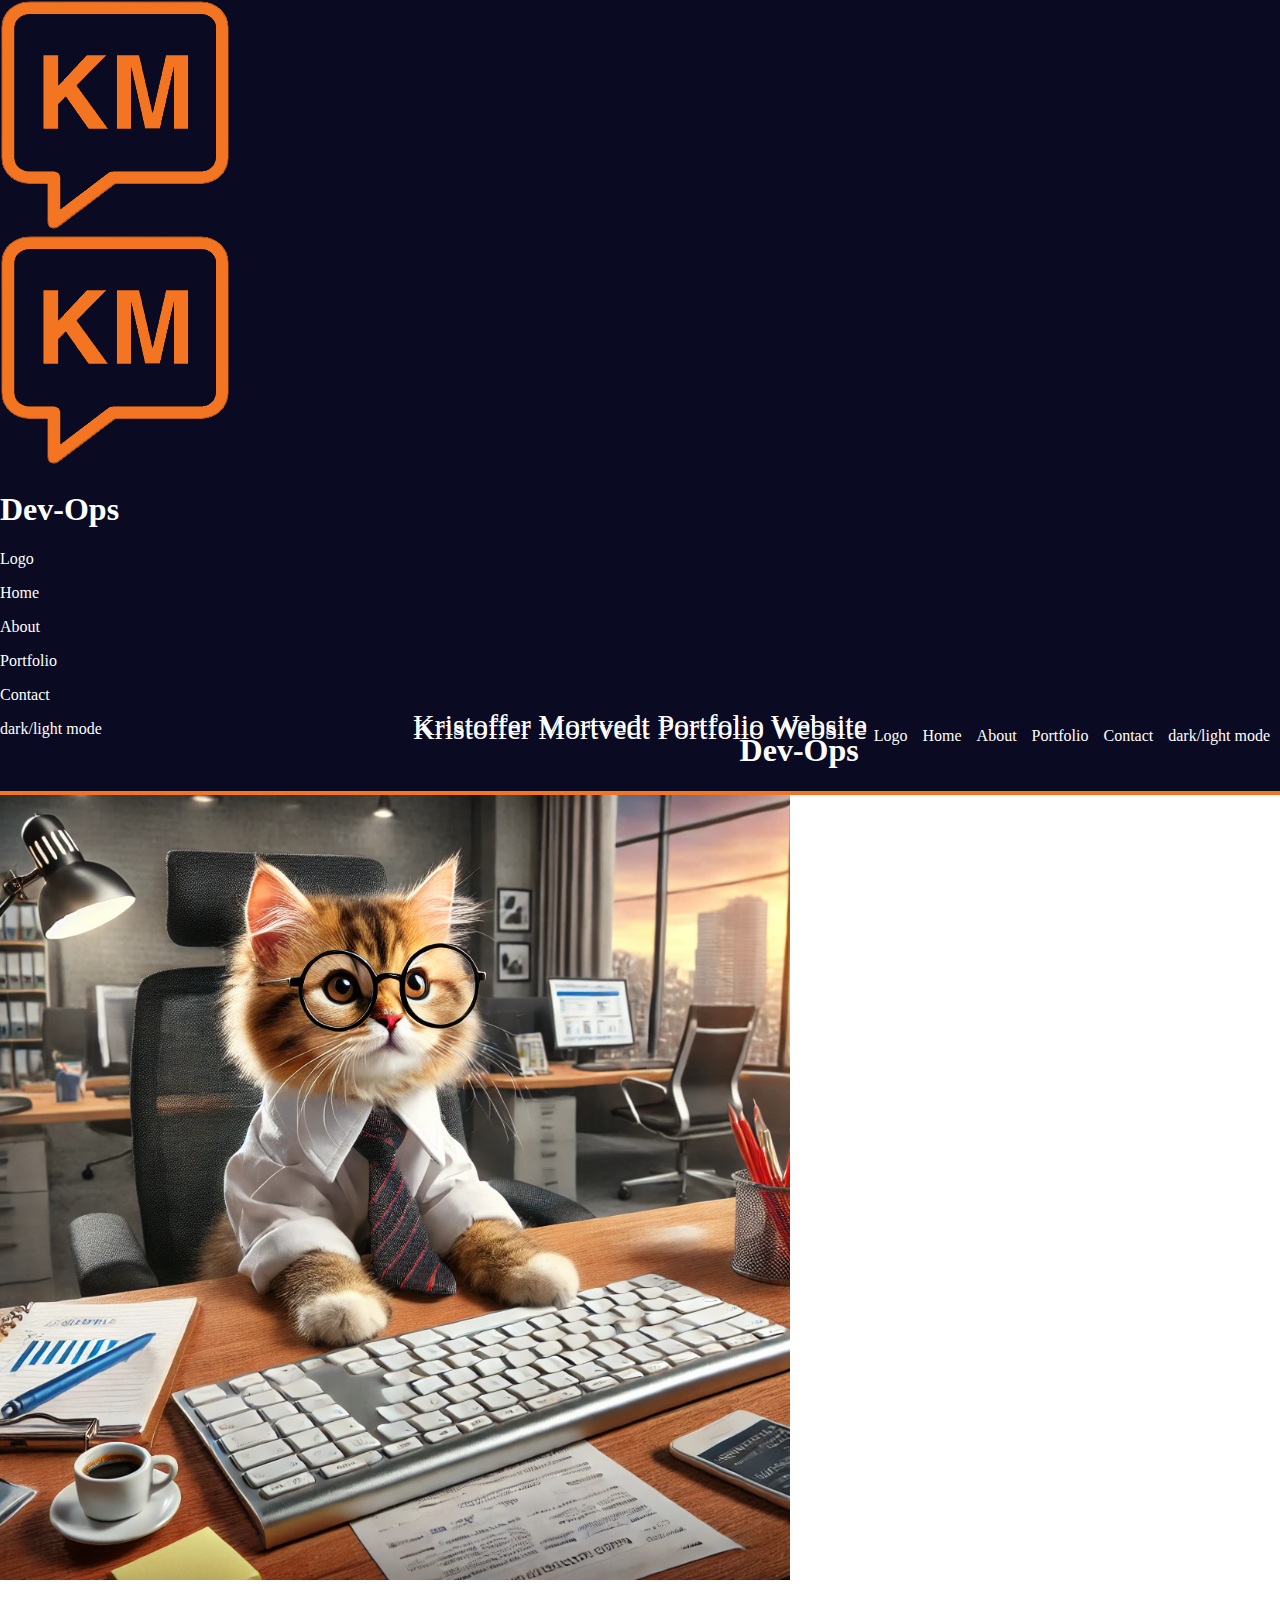
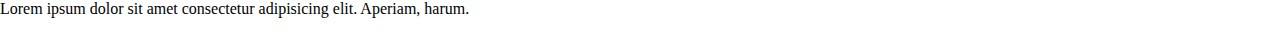
==== HTML/index.html @ b0d8d99f "Revert "header almost done"" ====
<!DOCTYPE html>
<html lang="en">

<head>
    <meta charset="UTF-8">
    <meta name="viewport" content="width=device-width, initial-scale 1.0">
    <link href="styles.css" rel="stylesheet">
    <title>Kristoffer Portfolio</title>
</head>

<body>
    <main>
        <section class="page1">
            <header class="header">
                <div class="icon-header">
                    <div class="left-content">
                        <img src="/Images/km4.png" alt="image of my logo with the initials KM" class="logo">
            <div class="icon-header"> <!--add logo icons-->
                <div><img src="/Images/km4.png" alt="image of my logo with the initials KM" class="logo"></div><!--logo is not transparent, fix that-->
                <h1>Dev-Ops</h1>
                <p>Logo</p> <!--add buttons on top to different section, and add icons for different socialmedia on the top right-->
                <p>Home</p>
                <p>About</p>
                <p>Portfolio</p>
                <p>Contact</p>
                <p>dark/light mode</p><!--add settings/options (dark mode, language, etc)-->
                <div class="text-header">  
                    <p>Kristoffer Mortvedt Portfolio Website</p>
                    </div>
                        <p class="text-header">Kristoffer Mortvedt Portfolio Website</p>
                    <div class="right-content">
                        <h1>Dev-Ops</h1>
                        <p>Logo</p>
                        <p>Home</p>
                        <p>About</p>
                        <p>Portfolio</p>
                        <p>Contact</p>
                        <p>dark/light mode</p>
                    </div>
                </div>
            </div>
            
            </header>
            <img src="/Images/working cat.png" alt="a image of me" class="profile-picture"><!--put a picture of me here-->
            <p>Lorem ipsum dolor sit amet consectetur adipisicing elit. Aperiam, harum.</p>
---- HTML/styles.css ----
.form {
    font-size: 20px;
    font-family: sans-serif;
}
body {
    margin: 0%;
    background-color: #fff;
}
.header {
    background-color: #0a0a23;
    color: #fff;
    border-bottom: 4px solid #F47521;
}
.right-content {
    gap: 15px;
    text-align: right;margin-top: -65px;
margin-right: 10px;
display: flex;
justify-content: right;

}

.text-header {
font-size: 30px;
text-align: center;
margin-top: -60px;
.icon-header {
font-size: 18px;
font-family: sans-serif;
font: bold;
gap: 15px;
display: grid;
grid-auto-flow: column;
justify-content: flex-end;
}

.h1 {

@@ -39,13 +24,15 @@ body {

.logo {
width: 50px;
box-shadow: 1px 1px 10px 2px #F47521;
box-shadow: 1px 1px 10px 1px #F47521;
border-radius: 6px;
margin: 10px;
margin-top: auto;

}

.profile-picture {
width: 30%;
margin: 50px;
margin: 20px;
box-shadow: 1px 1px 10px 1px grey;
border-radius: 10px;
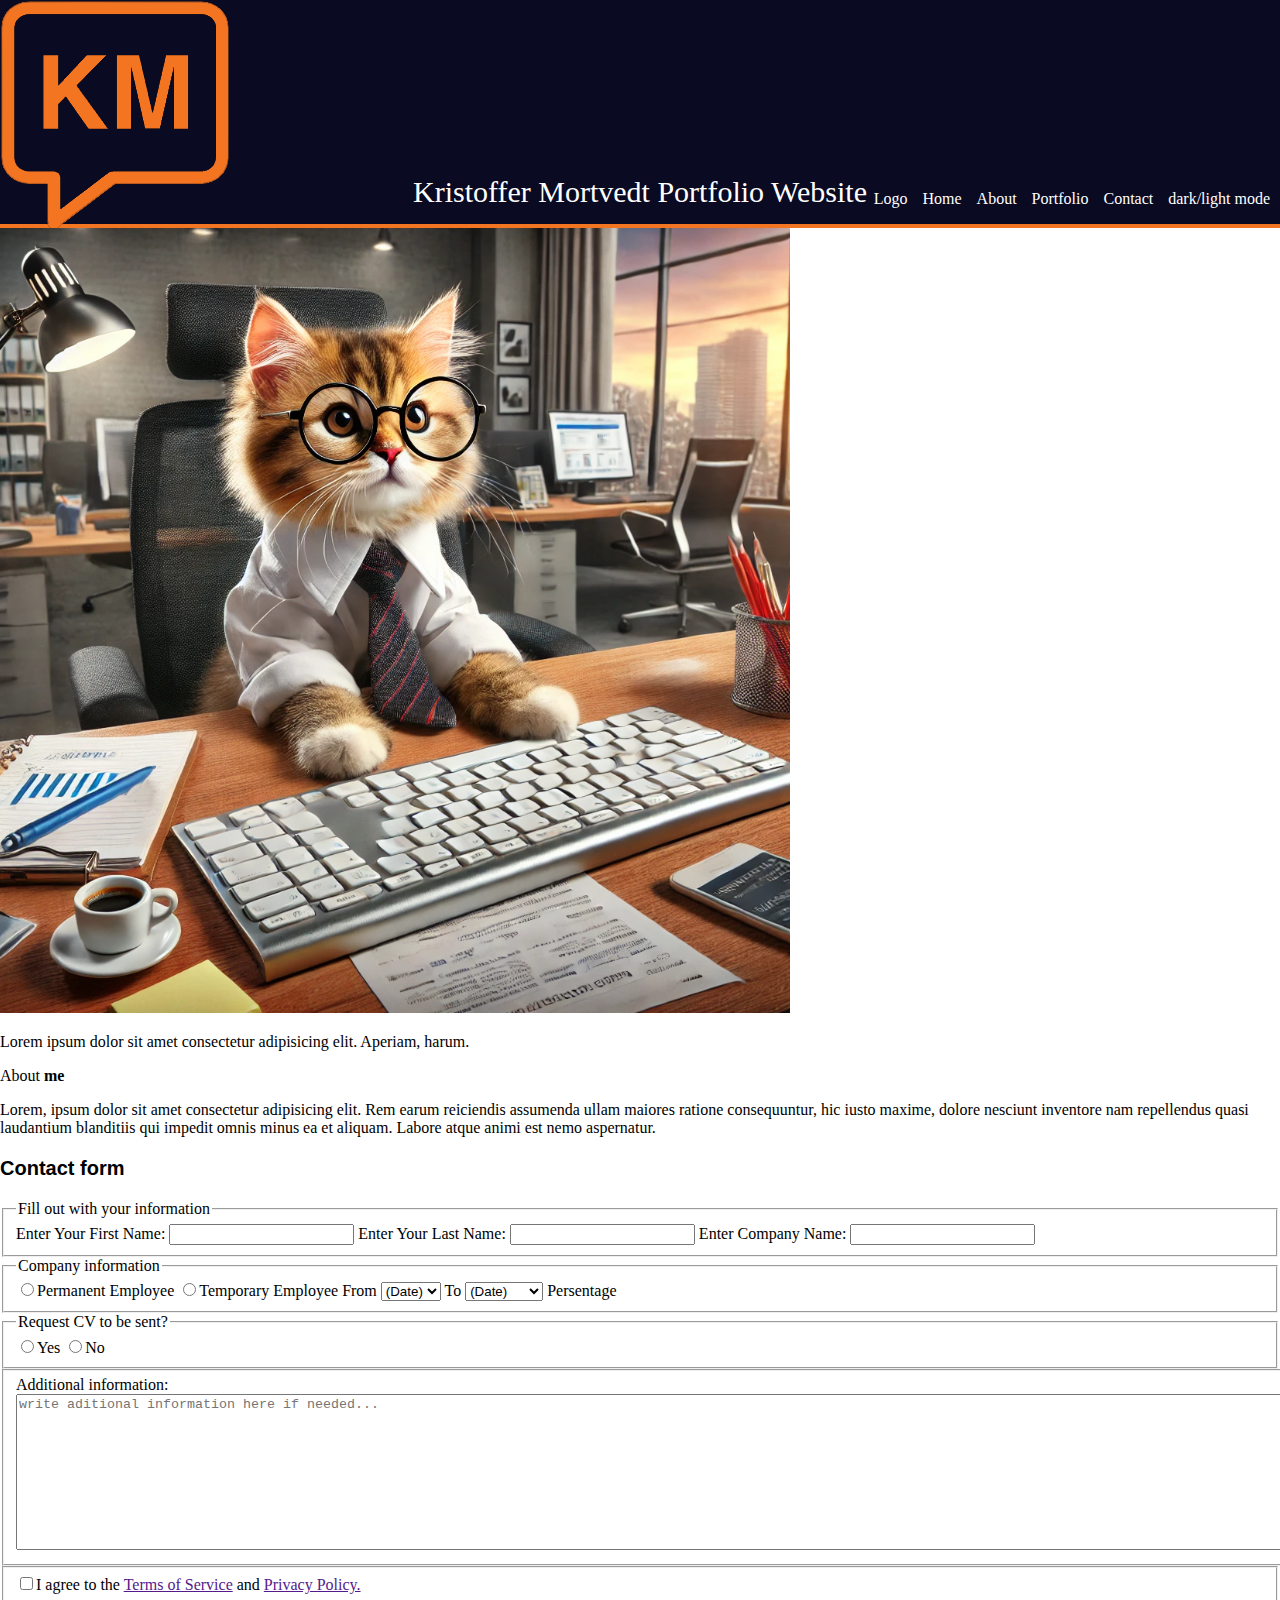
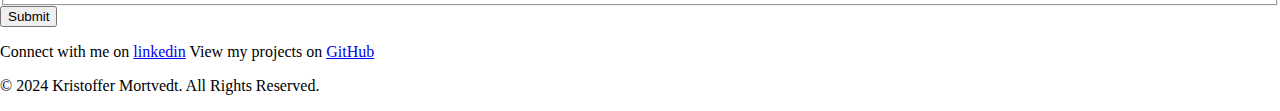
==== commit e9dadf26: "it wokrs=" ====
--- a/HTML/index.html
+++ b/HTML/index.html
@@ -1,4 +1,3 @@
-
 <!DOCTYPE html>
 <html lang="en">
 
@@ -16,21 +15,9 @@
                 <div class="icon-header">
                     <div class="left-content">
                         <img src="/Images/km4.png" alt="image of my logo with the initials KM" class="logo">
-            <div class="icon-header"> <!--add logo icons-->
-                <div><img src="/Images/km4.png" alt="image of my logo with the initials KM" class="logo"></div><!--logo is not transparent, fix that-->
-                <h1>Dev-Ops</h1>
-                <p>Logo</p> <!--add buttons on top to different section, and add icons for different socialmedia on the top right-->
-                <p>Home</p>
-                <p>About</p>
-                <p>Portfolio</p>
-                <p>Contact</p>
-                <p>dark/light mode</p><!--add settings/options (dark mode, language, etc)-->
-                <div class="text-header">  
-                    <p>Kristoffer Mortvedt Portfolio Website</p>
                     </div>
                         <p class="text-header">Kristoffer Mortvedt Portfolio Website</p>
                     <div class="right-content">
-                        <h1>Dev-Ops</h1>
                         <p>Logo</p>
                         <p>Home</p>
                         <p>About</p>
@@ -39,8 +26,91 @@
                         <p>dark/light mode</p>
                     </div>
                 </div>
-            </div>
-            
             </header>
             <img src="/Images/working cat.png" alt="a image of me" class="profile-picture"><!--put a picture of me here-->
             <p>Lorem ipsum dolor sit amet consectetur adipisicing elit. Aperiam, harum.</p>
+            <!--put my skills and experience here?-->
+        </section>
+        <section>
+            <p class="about">About <strong>me</strong></p><!--move this to a seperate page-->
+            <p> Lorem, ipsum dolor sit amet consectetur adipisicing elit. Rem earum reiciendis assumenda ullam maiores ratione consequuntur, hic iusto maxime, dolore nesciunt inventore nam repellendus quasi laudantium blanditiis qui impedit omnis minus ea et aliquam. Labore atque animi est nemo aspernatur. </p>
+        </section>
+        <section class="page2"><!--have this at the bottum of the page-->
+            <p class="form"><strong>Contact form</strong></p>
+            <!--contact form where they can request CV via email and add other options with variouse different methods to showcase what i can-->
+            <form method="post"><!--add an "action" in the form to collect the information being sent to me-->
+                <fieldset>
+                    <legend>Fill out with your information</legend>
+                    <label for="first-name">Enter Your First Name: <input id="first-name" name="first-name" type="text" required></label> <!--pass på at boksene gir mening--><!--add * to the field that is required-->
+                    <label for="last-name">Enter Your Last Name: <input id="last-name" name="last-name" type="text" required></label> <!--checkbox if "fast,deltid,contract etc." --><!--add * to the field that is required-->
+                    <label for="company-name">Enter Company Name: <input id="company-name" name="company-name" type="text" required></label><!--add * to the field that is required-->
+                </fieldset>
+                <fieldset>
+                    <legend>Company information</legend>
+                    <label for="permanent-employee"><input id="permanent-employee" name="work-position" type="radio" value="1" >Permanent Employee</label> <!--hvist det er contract fra og til dato-->
+                    <label for="temporary-employee"><input id="temporary-employee" name="work-position" type="radio" value="1" >Temporary Employee</label> <!--deltid hvor mye prosent?-->
+                    <label for="temp-date">From</label><!--if selected temp, show the select option for temp-date. if picked permanent or not selected at all, dont show the temp-date-->
+                        <select id="temp-date" name="temp-date">
+                            <option value="0">(Date)</option>
+                            <option value="1">Jan</option>
+                            <option value="2">Feb</option>
+                            <option value="3">Mar</option>
+                            <option value="4">Apr</option>
+                            <option value="5">Mai</option>
+                            <option value="6">Jun</option>
+                            <option value="7">Jul</option>
+                            <option value="8">Aug</option>
+                            <option value="9">Sep</option>
+                            <option value="10">Oct</option>
+                            <option value="11">Nov</option>
+                            <option value="12">Des</option>
+                        </select>
+                    <label for="temp-date">To</label>
+                        <select id="temp-date" name="temp-date">
+                            <option value="0">(Date)</option>
+                            <option value="1">Jan</option>
+                            <option value="2">Feb</option>
+                            <option value="3">Mar</option>
+                            <option value="4">Apr</option>
+                            <option value="5">Mai</option>
+                            <option value="6">Jun</option>
+                            <option value="7">Jul</option>
+                            <option value="8">Aug</option>
+                            <option value="9">Sep</option>
+                            <option value="10">Oct</option>
+                            <option value="11">Nov</option>
+                            <option value="12">Des</option>
+                            <option value="13">Unknown</option>
+                        </select>
+                    <!--dropdown box med avdeling eller stillingen, leg til "other" tilfelle en er glemt-->
+                    <label></label><!--hvist velgt "other" legg til et skrive felt "stillings titel"-->
+                    <label>Persentage</label> <!--add a nice way to scale from 60-100% should pop up after selecting permanent/temporary-->
+                </fieldset>
+                <fieldset>
+                    <legend>Request CV to be sent?</legend>
+                    <label for="CV-request"><input name="CV-request" type="radio" value="1">Yes</label>
+                    <label for="CV-request"><input name="CV-request" type="radio" value="2">No</label>   
+                    </label>
+                </fieldset>
+                <fieldset>
+                    <label>Additional information: </label>
+                    <textarea id="textbox" for="textbox" rows="10" cols="220" type="textbox" placeholder="write aditional information here if needed..."></textarea>
+                </fieldset>
+                <fieldset>
+                    <label for="tos" name="tos"><input id="tos" name="tos" type="checkbox" required>I agree to the <a href="" target="_blank">Terms of Service</a> and <a href="" target="_blank">Privacy Policy.</a></label> <!-- make the link not purple and link to a tos/privacy text. and make it so it register it.-->
+                </fieldset>
+                <input name="submit" type="submit">
+            </form>
+        </section>
+    </main>
+    <footer class="footer">
+        <!--add icons for different social media, maybe a "home" to take them to the top of the page-->
+        <p>Connect with me on <a href="https://www.linkedin.com/in/kristoffer-m-360013237/" target="_blank">linkedin</a>
+            View my projects on <a href="https://github.com/KrimorQ" target="_blank">GitHub</a>
+        <p>&copy; 2024 Kristoffer Mortvedt. All Rights Reserved.</p>
+
+        </p>
+    </footer>
+</body>
+
+</html>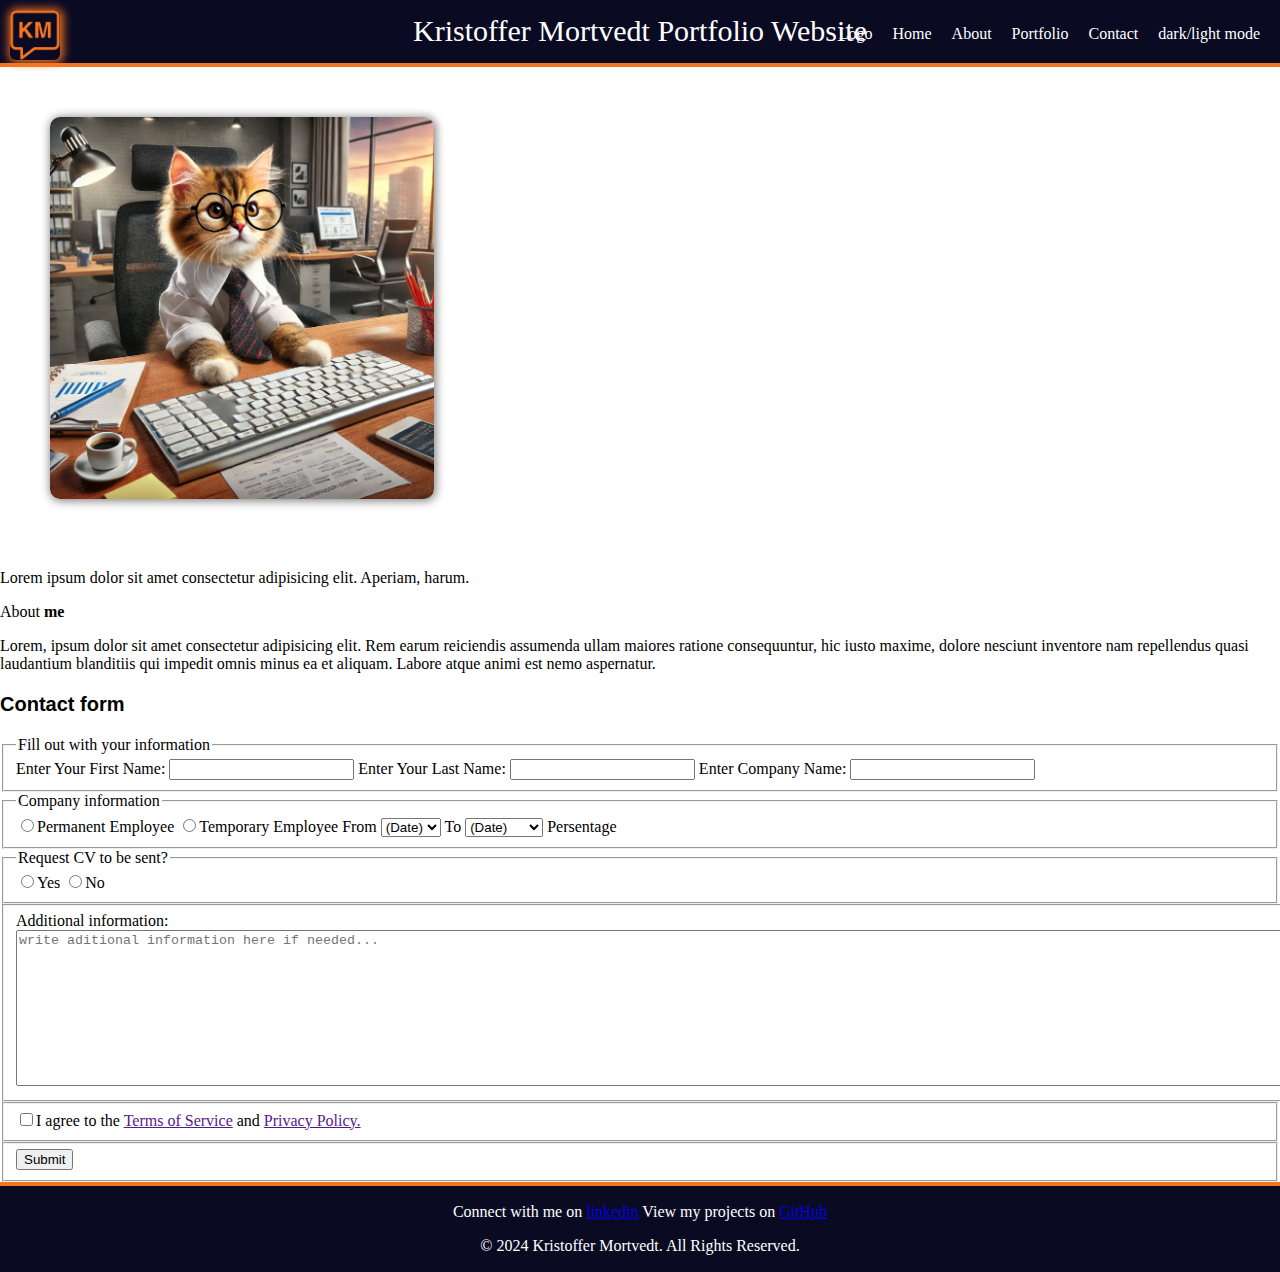
==== commit 8374ba63: "updating CSS" ====
--- a/HTML/index.html
+++ b/HTML/index.html
@@ -99,7 +99,9 @@
                 <fieldset>
                     <label for="tos" name="tos"><input id="tos" name="tos" type="checkbox" required>I agree to the <a href="" target="_blank">Terms of Service</a> and <a href="" target="_blank">Privacy Policy.</a></label> <!-- make the link not purple and link to a tos/privacy text. and make it so it register it.-->
                 </fieldset>
+                <fieldset>
                 <input name="submit" type="submit">
+            </fieldset>
             </form>
         </section>
     </main>
--- a/HTML/styles.css
+++ b/HTML/styles.css
@@ -12,45 +12,46 @@
     border-bottom: 4px solid #F47521;
 }
 .right-content {
-    gap: 15px;
-    text-align: right;margin-top: -65px;
-margin-right: 10px;
-display: flex;
-justify-content: right;
-
+    gap: 20px;
+    text-align: right;
+    margin-top: -65px;
+    margin-right: 20px;
+    display: flex;
+    justify-content: right;
+    transform: translateY(-4px);
+    
 }
 
 .text-header {
-font-size: 30px;
-text-align: center;
-margin-top: -60px;
-.icon-header {
-font-size: 18px;
-font-family: sans-serif;
-font: bold;
-gap: 15px;
-display: grid;
-grid-auto-flow: column;
-justify-content: flex-end;
+    font-size: 30px;
+    text-align: center;
+    margin-top: -60px;
+    font: bold;
 }
 
 .h1 {
+    font-size: 20px;
+}
 
-@@ -39,13 +24,15 @@ body {
-
-.logo {
-width: 50px;
-box-shadow: 1px 1px 10px 2px #F47521;
-box-shadow: 1px 1px 10px 1px #F47521;
-border-radius: 6px;
-margin: 10px;
-margin-top: auto;
+.footer {
+    font-family: 'Times New Roman', Times, serif;
+    text-align: center;
+    background-color: #0a0a23;
+    padding: 1px;
+    color: #fff;
+    border-top: 4px solid #F47521;
 
 }
-
+.logo {
+    width: 50px;
+    box-shadow: 1px 1px 10px 2px #F47521;
+    border-radius: 6px;
+    margin: 10px;
+}
 .profile-picture {
-width: 30%;
-margin: 50px;
-margin: 20px;
-box-shadow: 1px 1px 10px 1px grey;
-border-radius: 10px;+    width: 30%;
+    margin: 50px;
+    box-shadow: 1px 1px 10px 1px grey;
+    border-radius: 10px;
+    
+}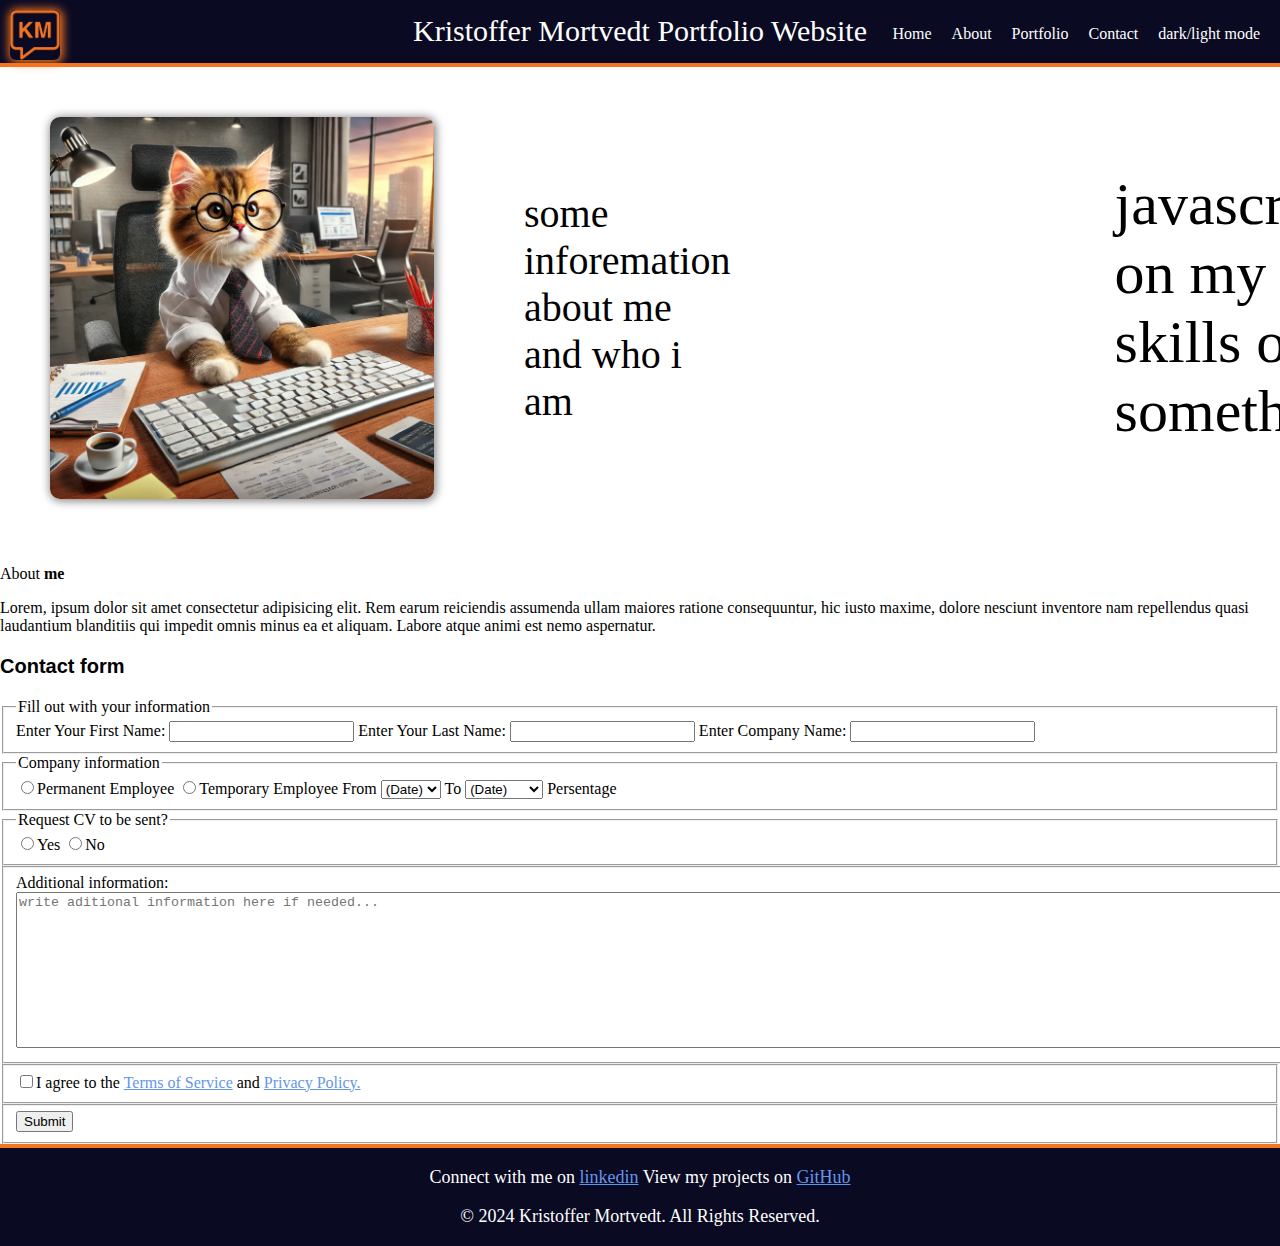
==== commit 6aed7fa3: "about me section made" ====
--- a/HTML/index.html
+++ b/HTML/index.html
@@ -18,7 +18,6 @@
                     </div>
                         <p class="text-header">Kristoffer Mortvedt Portfolio Website</p>
                     <div class="right-content">
-                        <p>Logo</p>
                         <p>Home</p>
                         <p>About</p>
                         <p>Portfolio</p>
@@ -27,8 +26,15 @@
                     </div>
                 </div>
             </header>
+            <div class="about-me-picture">
             <img src="/Images/working cat.png" alt="a image of me" class="profile-picture"><!--put a picture of me here-->
-            <p>Lorem ipsum dolor sit amet consectetur adipisicing elit. Aperiam, harum.</p>
+                <div class="about-me-text-left">
+                <p>some inforemation about me and who i am</p>
+            </div>
+            <div class="about-me-text-right">
+                <p>javascript on my skills or something</p>
+            </div>
+        </div>
             <!--put my skills and experience here?-->
         </section>
         <section>
--- a/HTML/styles.css
+++ b/HTML/styles.css
@@ -35,6 +35,7 @@
 
 .footer {
     font-family: 'Times New Roman', Times, serif;
+    font-size: 18px;
     text-align: center;
     background-color: #0a0a23;
     padding: 1px;
@@ -53,5 +54,36 @@
     margin: 50px;
     box-shadow: 1px 1px 10px 1px grey;
     border-radius: 10px;
+    height: auto;
+}
     
+.about-me-picture {
+    display: flex;
+    align-items: center;
+}    
+
+.about-me-text-left {
+    margin-left: 40px;
+    font-size: 40px;
+    padding-right: 30%;
+
+}
+.about-me-text-right {
+    padding-right: 40%;
+    font-size: 60px;
+    margin-right: 20%;
+
+
+}
+a{
+    color: cornflowerblue;
+}
+a:visited {
+    color: cornflowerblue;
+}
+a:hover {
+    color: brown;
+}
+a:active {
+    color: brown;
 }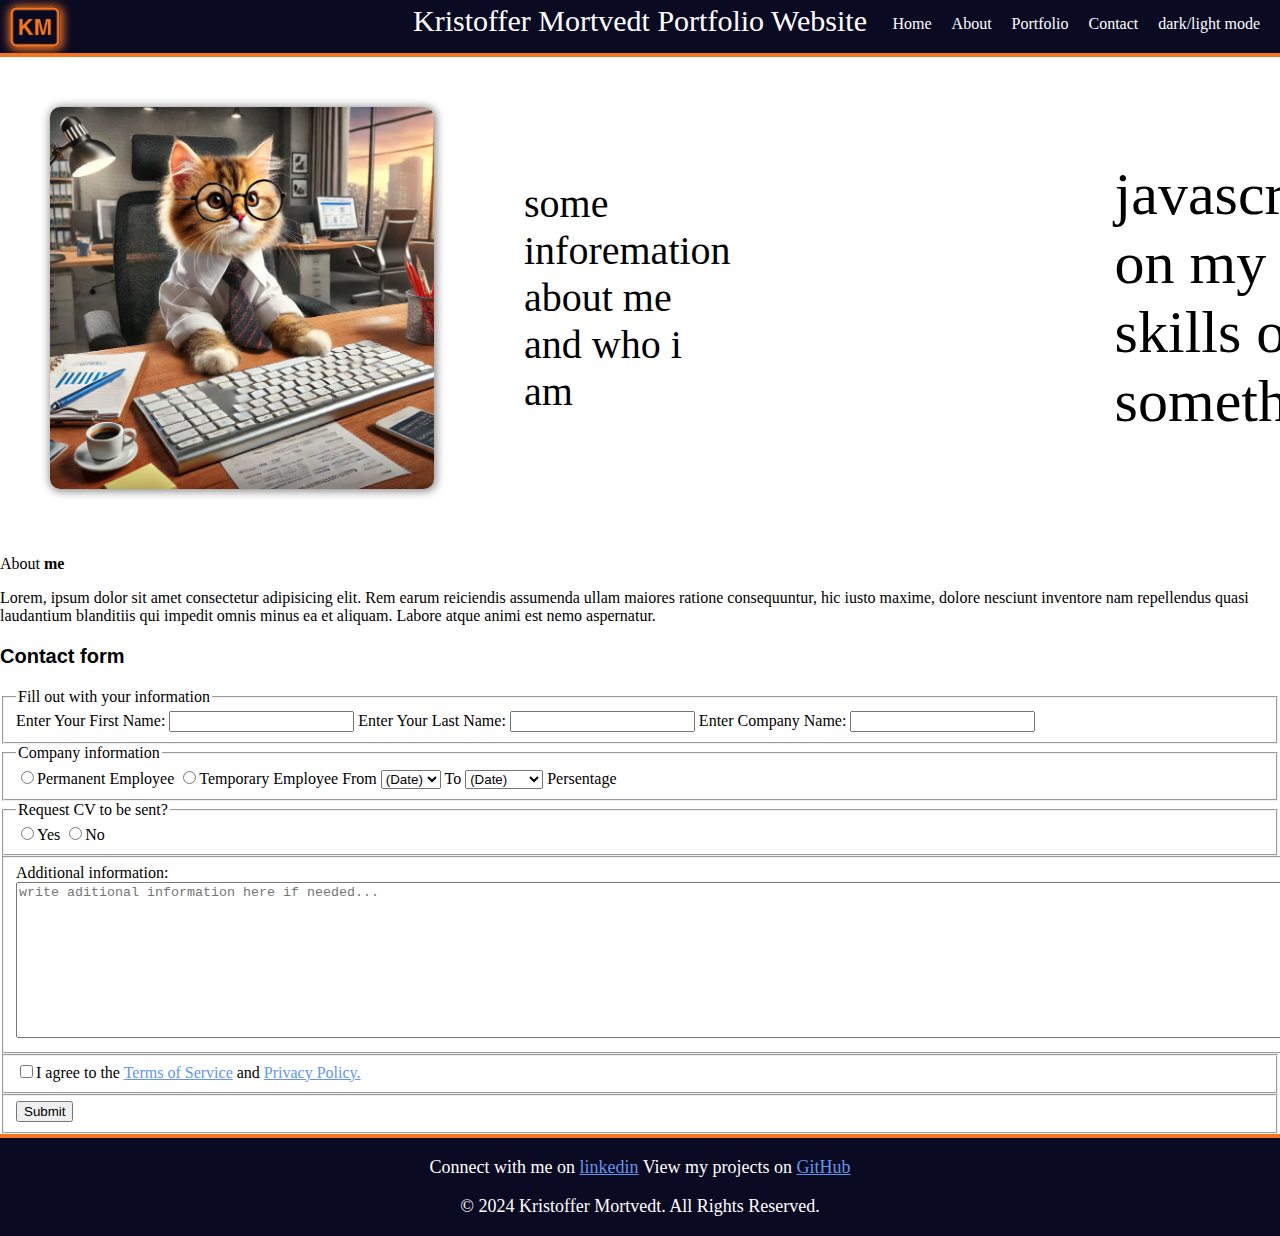
==== commit 50f3f18d: "new logo" ====
--- a/HTML/index.html
+++ b/HTML/index.html
@@ -14,7 +14,7 @@
             <header class="header">
                 <div class="icon-header">
                     <div class="left-content">
-                        <img src="/Images/km4.png" alt="image of my logo with the initials KM" class="logo">
+                        <img src="/Images/KM logo.png" alt="image of my logo with the initials KM" class="logo">
                     </div>
                         <p class="text-header">Kristoffer Mortvedt Portfolio Website</p>
                     <div class="right-content">
--- a/HTML/styles.css
+++ b/HTML/styles.css
@@ -48,6 +48,7 @@
     box-shadow: 1px 1px 10px 2px #F47521;
     border-radius: 6px;
     margin: 10px;
+    transform: translateY(-3px);
 }
 .profile-picture {
     width: 30%;
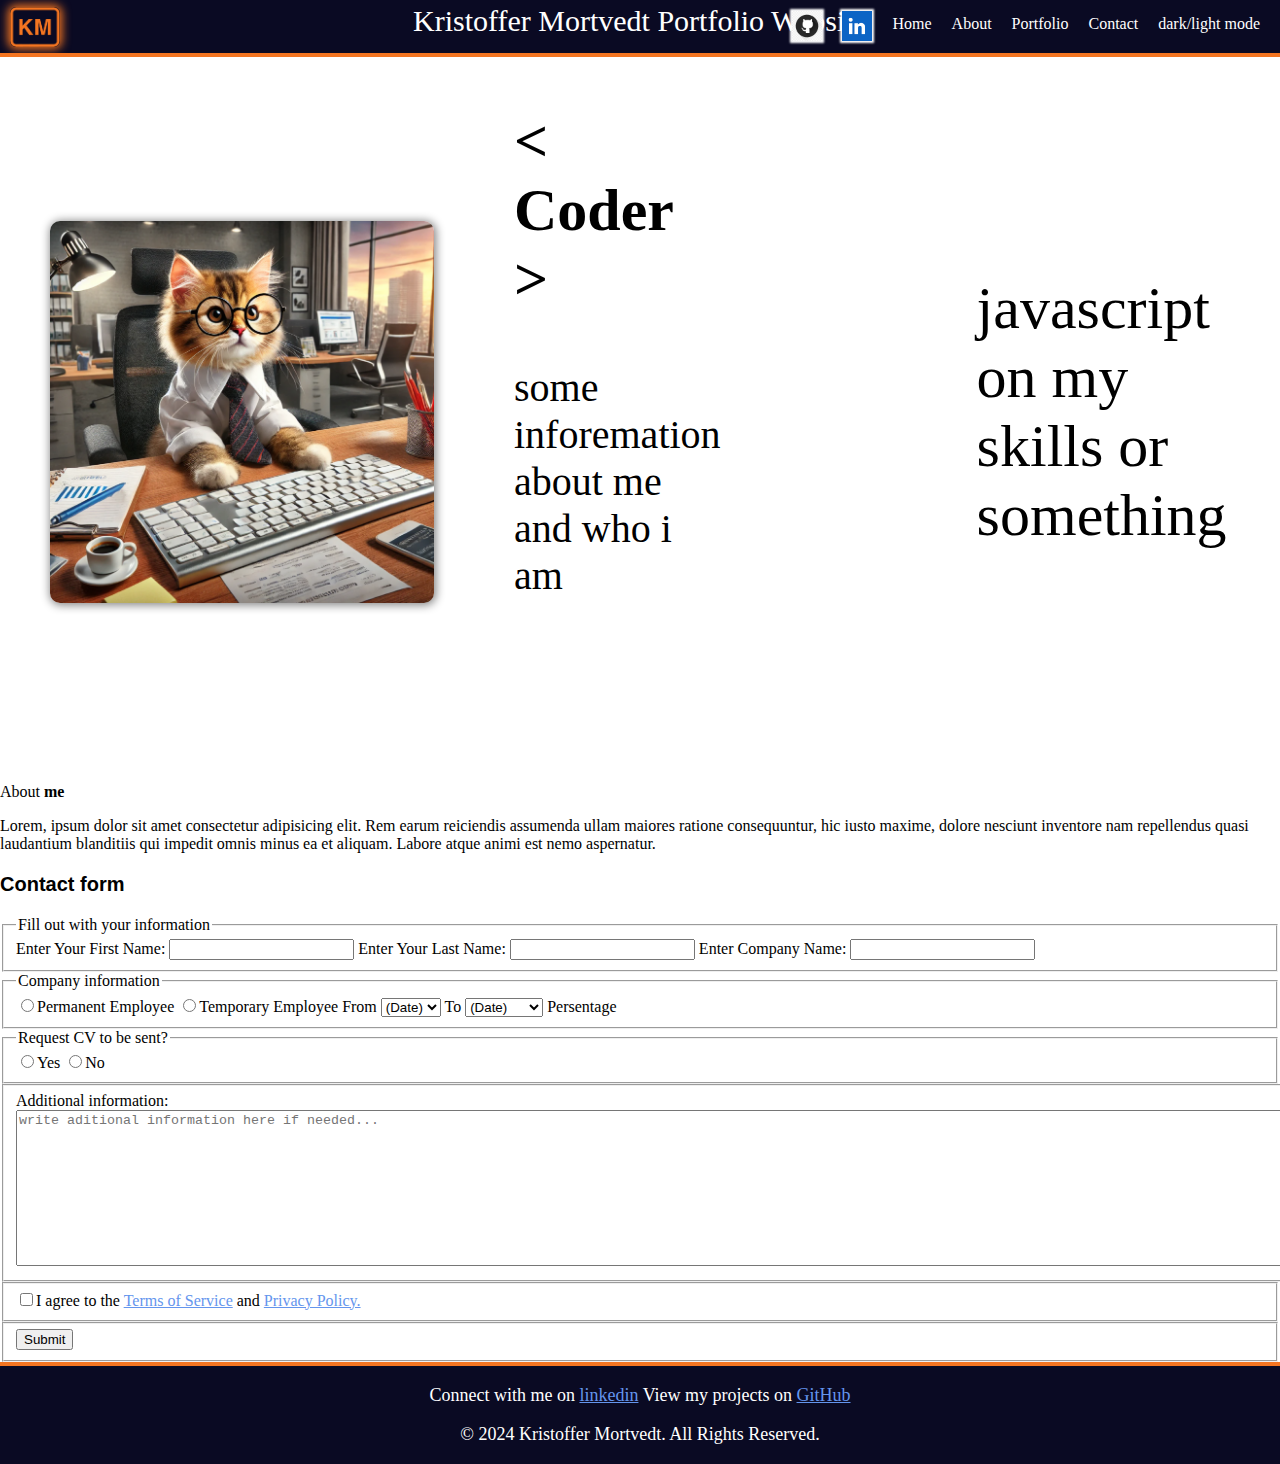
==== commit d821b617: "Icon header" ====
--- a/HTML/index.html
+++ b/HTML/index.html
@@ -18,6 +18,8 @@
                     </div>
                         <p class="text-header">Kristoffer Mortvedt Portfolio Website</p>
                     <div class="right-content">
+                        <img class="iconicon" src="/Github icon.png">
+                        <img class="iconicon" src="/LinkedIn icon.png">
                         <p>Home</p>
                         <p>About</p>
                         <p>Portfolio</p>
@@ -29,6 +31,7 @@
             <div class="about-me-picture">
             <img src="/Images/working cat.png" alt="a image of me" class="profile-picture"><!--put a picture of me here-->
                 <div class="about-me-text-left">
+                    <h2>&lt Coder &gt</h2>
                 <p>some inforemation about me and who i am</p>
             </div>
             <div class="about-me-text-right">
--- a/HTML/styles.css
+++ b/HTML/styles.css
@@ -45,11 +45,19 @@
 }
 .logo {
     width: 50px;
-    box-shadow: 1px 1px 10px 2px #F47521;
+    box-shadow: 0px 0px 10px 2px #F47521;
     border-radius: 6px;
     margin: 10px;
     transform: translateY(-3px);
 }
+
+.iconicon {
+    width: 30px;
+    height:30px;
+    margin-top: 12px;
+    box-shadow: 0px 0px 2px 2px;
+}
+
 .profile-picture {
     width: 30%;
     margin: 50px;
@@ -64,18 +72,20 @@
 }    
 
 .about-me-text-left {
-    margin-left: 40px;
+    flex-basis: 70%;
+    margin-left: 30px;
     font-size: 40px;
-    padding-right: 30%;
+    padding-right: 20%;
+    padding-bottom: 10%;
 
 }
 .about-me-text-right {
-    padding-right: 40%;
+    padding-right: 0%;
     font-size: 60px;
-    margin-right: 20%;
-
+    margin-right: 10%;
 
 }
+
 a{
     color: cornflowerblue;
 }
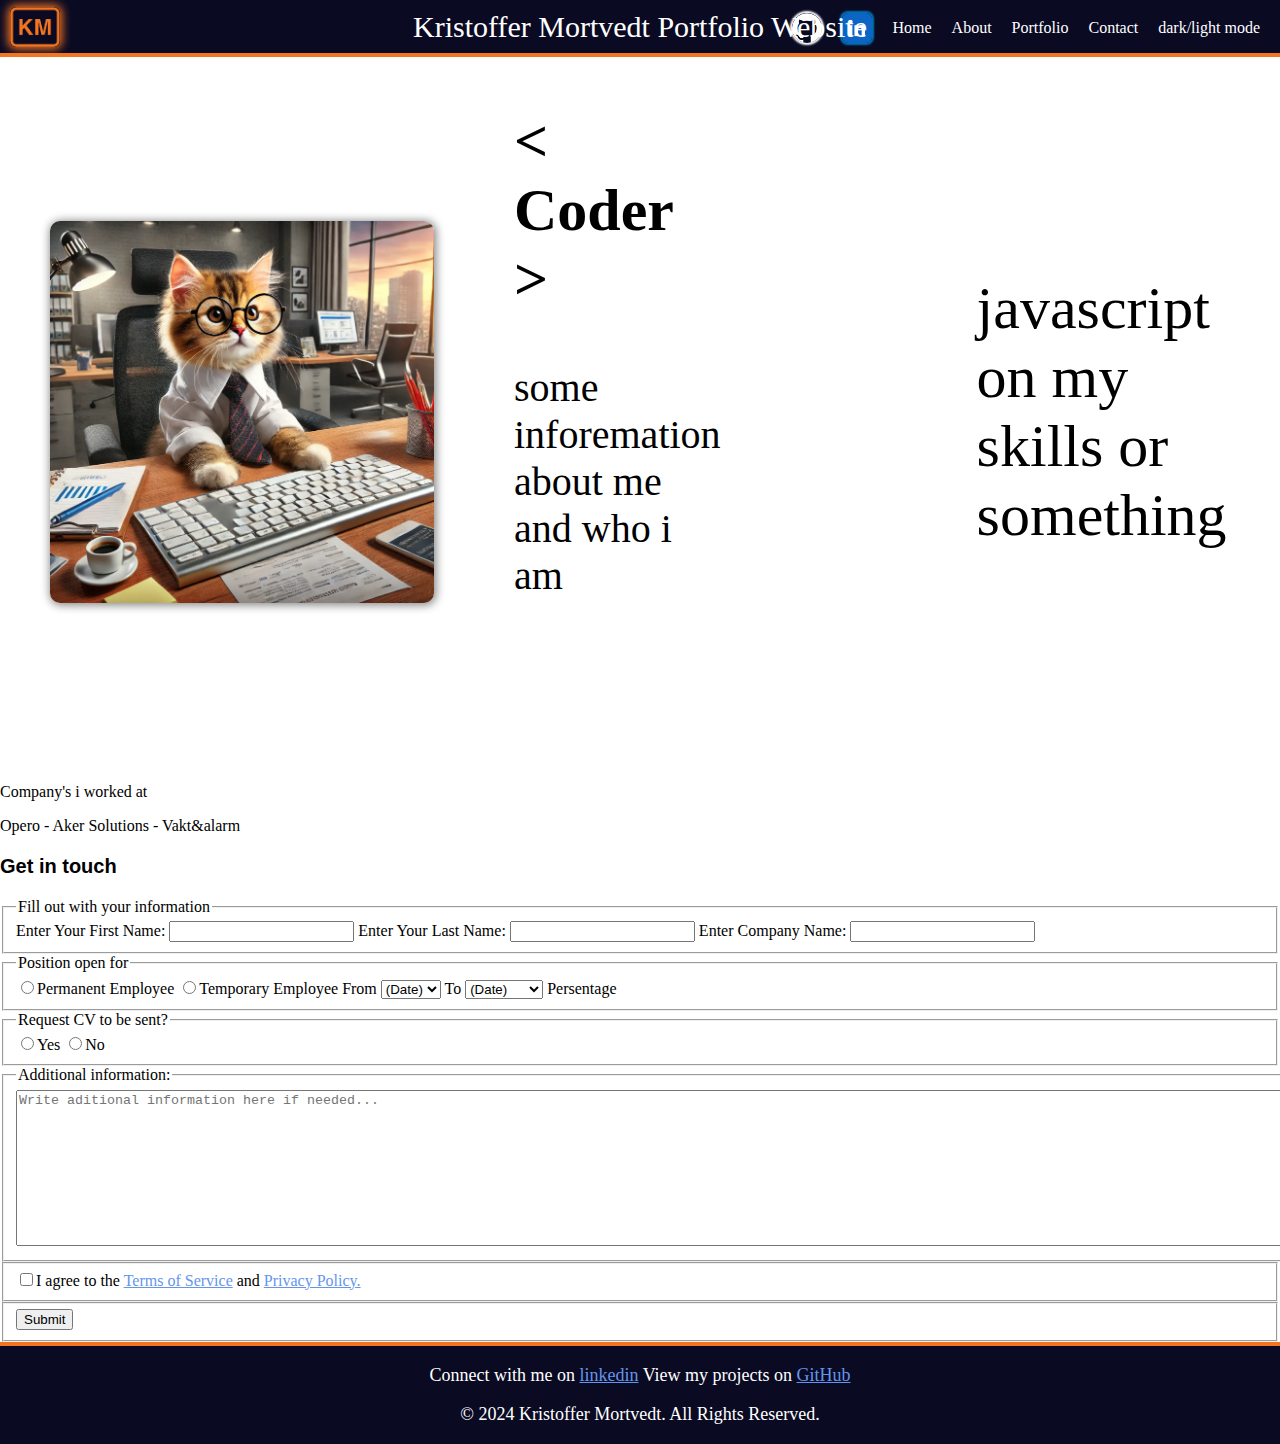
==== commit 0b1297e4: "CSS fine tuning" ====
--- a/HTML/index.html
+++ b/HTML/index.html
@@ -18,8 +18,12 @@
                     </div>
                         <p class="text-header">Kristoffer Mortvedt Portfolio Website</p>
                     <div class="right-content">
-                        <img class="iconicon" src="/Github icon.png">
-                        <img class="iconicon" src="/LinkedIn icon.png">
+                    <a href="https://github.com/KrimorQ" target="_blank" alt="GitHub logo" class="image-link">
+                        <img class="icongit" src="/github-mark-white.png">
+                    </a>
+                    <a href="https://www.linkedin.com/in/kristoffer-m-360013237/" target="_blank" alt="LinkedIn logo" class="image-link">
+                        <img class="iconlinkedin" src="/LinkedIn icon.png">
+                    </a>
                         <p>Home</p>
                         <p>About</p>
                         <p>Portfolio</p>
@@ -41,11 +45,11 @@
             <!--put my skills and experience here?-->
         </section>
         <section>
-            <p class="about">About <strong>me</strong></p><!--move this to a seperate page-->
-            <p> Lorem, ipsum dolor sit amet consectetur adipisicing elit. Rem earum reiciendis assumenda ullam maiores ratione consequuntur, hic iusto maxime, dolore nesciunt inventore nam repellendus quasi laudantium blanditiis qui impedit omnis minus ea et aliquam. Labore atque animi est nemo aspernatur. </p>
+            <p class="company-work">Company's i worked at</p><!--move this to a seperate page-->
+            <p>Opero - Aker Solutions - Vakt&alarm</p>
         </section>
         <section class="page2"><!--have this at the bottum of the page-->
-            <p class="form"><strong>Contact form</strong></p>
+            <p class="form"><strong>Get in touch</strong></p>
             <!--contact form where they can request CV via email and add other options with variouse different methods to showcase what i can-->
             <form method="post"><!--add an "action" in the form to collect the information being sent to me-->
                 <fieldset>
@@ -55,7 +59,7 @@
                     <label for="company-name">Enter Company Name: <input id="company-name" name="company-name" type="text" required></label><!--add * to the field that is required-->
                 </fieldset>
                 <fieldset>
-                    <legend>Company information</legend>
+                    <legend>Position open for</legend>
                     <label for="permanent-employee"><input id="permanent-employee" name="work-position" type="radio" value="1" >Permanent Employee</label> <!--hvist det er contract fra og til dato-->
                     <label for="temporary-employee"><input id="temporary-employee" name="work-position" type="radio" value="1" >Temporary Employee</label> <!--deltid hvor mye prosent?-->
                     <label for="temp-date">From</label><!--if selected temp, show the select option for temp-date. if picked permanent or not selected at all, dont show the temp-date-->
@@ -102,8 +106,8 @@
                     </label>
                 </fieldset>
                 <fieldset>
-                    <label>Additional information: </label>
-                    <textarea id="textbox" for="textbox" rows="10" cols="220" type="textbox" placeholder="write aditional information here if needed..."></textarea>
+                    <legend>Additional information: </legend>
+                    <textarea id="textbox" for="textbox" rows="10" cols="220" type="textbox" placeholder="Write aditional information here if needed..."></textarea>
                 </fieldset>
                 <fieldset>
                     <label for="tos" name="tos"><input id="tos" name="tos" type="checkbox" required>I agree to the <a href="" target="_blank">Terms of Service</a> and <a href="" target="_blank">Privacy Policy.</a></label> <!-- make the link not purple and link to a tos/privacy text. and make it so it register it.-->
--- a/HTML/styles.css
+++ b/HTML/styles.css
@@ -18,7 +18,6 @@
     margin-right: 20px;
     display: flex;
     justify-content: right;
-    transform: translateY(-4px);
     
 }
 
@@ -27,6 +26,7 @@
     text-align: center;
     margin-top: -60px;
     font: bold;
+    transform: translateY(6px);
 }
 
 .h1 {
@@ -51,11 +51,20 @@
     transform: translateY(-3px);
 }
 
-.iconicon {
+.icongit {
     width: 30px;
     height:30px;
-    margin-top: 12px;
-    box-shadow: 0px 0px 2px 2px;
+    margin-top: 10px;
+    box-shadow: 0px 0px 2px 2px white;
+    border-radius: 50px;
+}
+
+.iconlinkedin {
+    width: 30px;
+    height:30px;
+    margin-top: 10px;
+    box-shadow: 0px 0px 2px 2px #0077B5;
+    border-radius: 6px;
 }
 
 .profile-picture {
@@ -97,4 +106,15 @@
 }
 a:active {
     color: brown;
+}
+
+.image-link , .logo{
+    color: inherit;
+    text-decoration: none;
+}
+
+.image-link:hover{
+    color: inherit;
+    text-decoration: none;
+    opacity: 0.8;
 }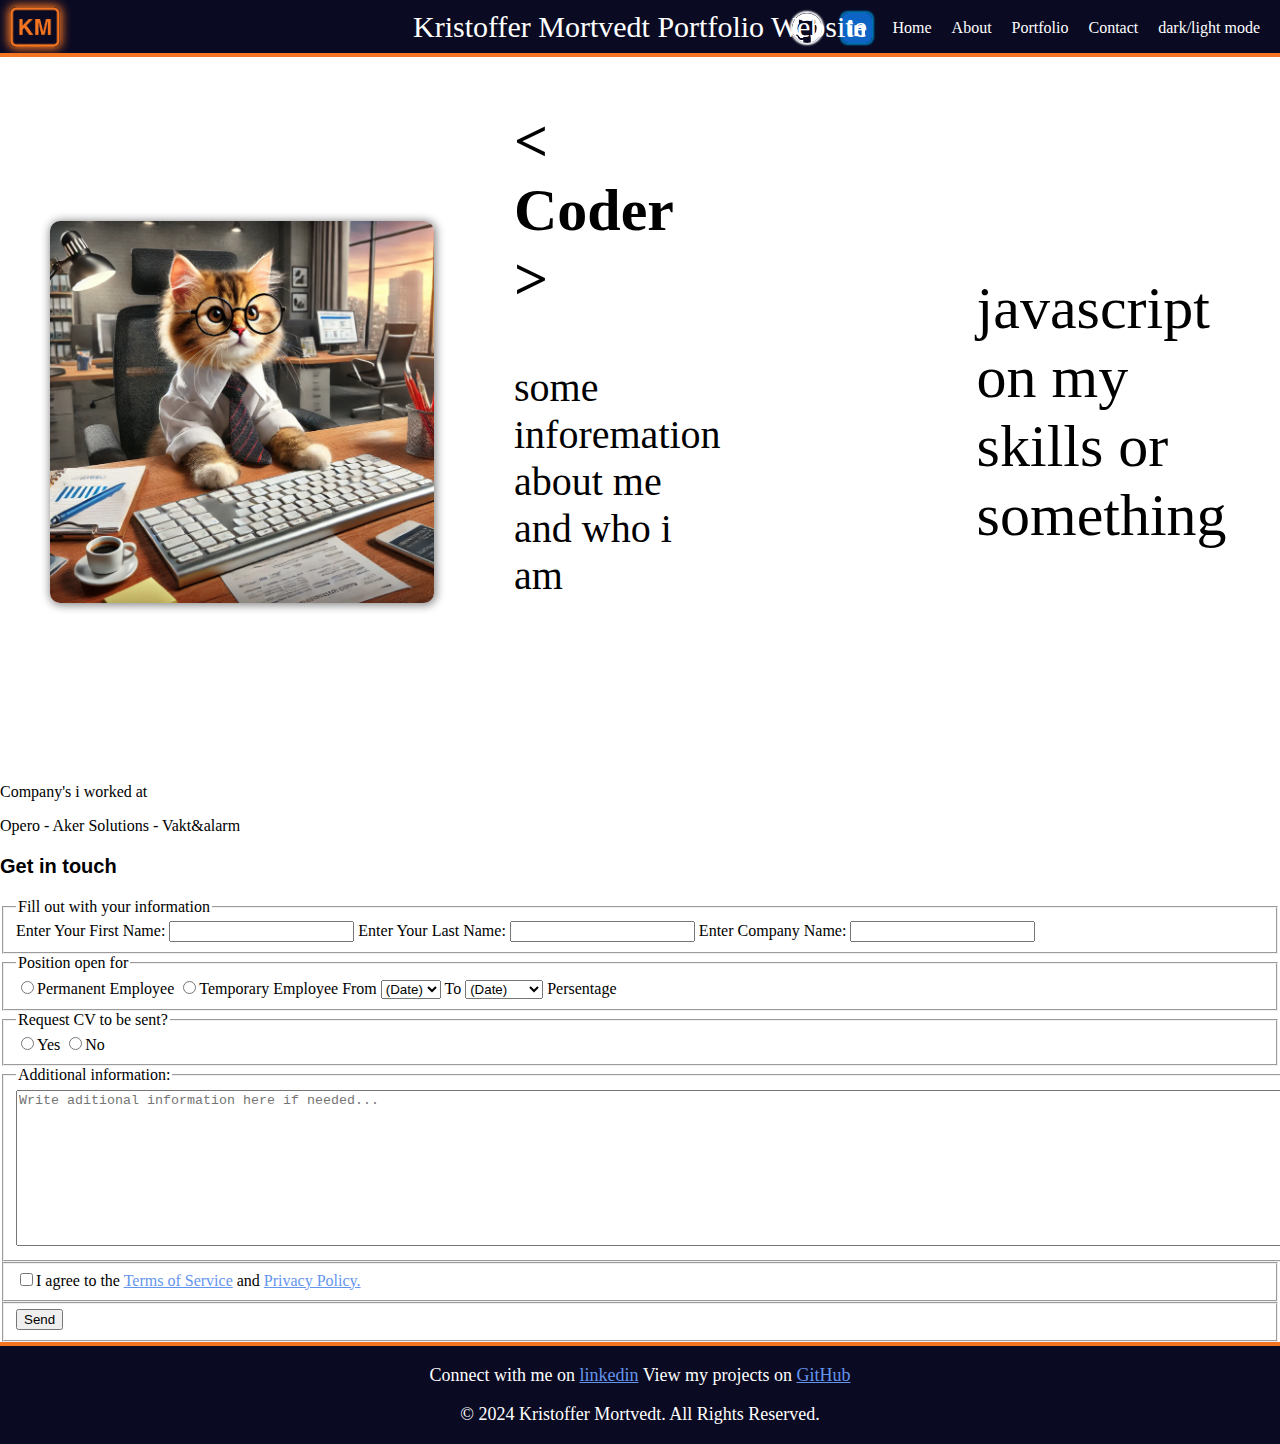
==== commit 8845b276: "added screen reading in CSS only" ====
--- a/HTML/index.html
+++ b/HTML/index.html
@@ -113,7 +113,7 @@
                     <label for="tos" name="tos"><input id="tos" name="tos" type="checkbox" required>I agree to the <a href="" target="_blank">Terms of Service</a> and <a href="" target="_blank">Privacy Policy.</a></label> <!-- make the link not purple and link to a tos/privacy text. and make it so it register it.-->
                 </fieldset>
                 <fieldset>
-                <input name="submit" type="submit">
+                <input name="submit" type="submit" value="Send">
             </fieldset>
             </form>
         </section>
--- a/HTML/styles.css
+++ b/HTML/styles.css
@@ -95,6 +95,18 @@
 
 }
 
+.sr-only {
+    position: absolute;
+    width: 1px;
+    height: 1px;
+    padding: 0;
+    margin: -1px;
+    overflow: hidden;
+    clip: rect(0, 0, 0, 0);
+    white-space: nowrap;
+    border: 0;
+}
+
 a{
     color: cornflowerblue;
 }
